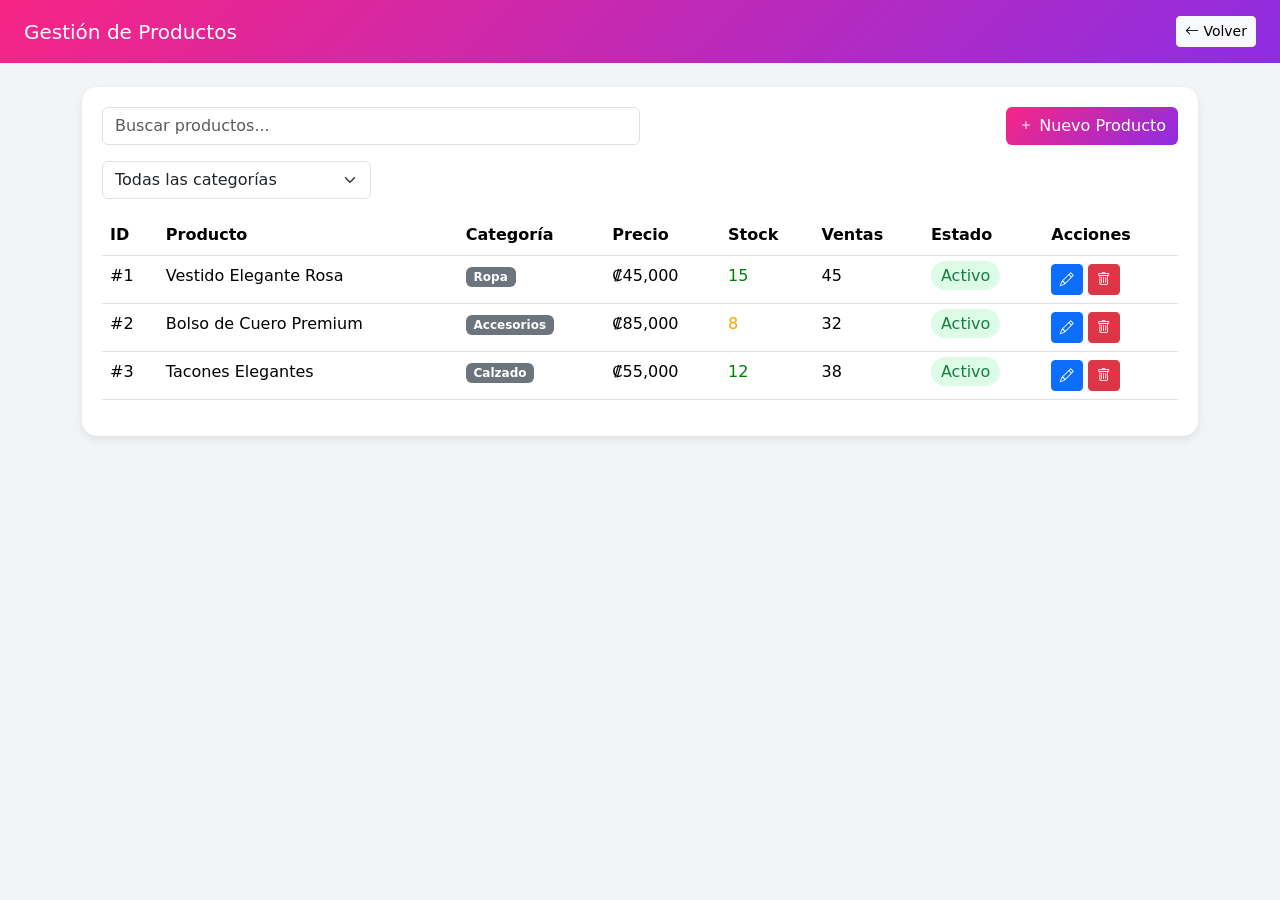
==== admin-productos.html @ f4f49cd1 "Add admin pages and support Se agrega las vistas admin completas y la vista soporte." ====
<!DOCTYPE html>
<html lang="es">
<head>
<meta charset="UTF-8">
<meta name="viewport" content="width=device-width, initial-scale=1.0">
<title>Admin Productos | Bellas Boutique</title>

<link href="https://cdn.jsdelivr.net/npm/bootstrap@5.3.3/dist/css/bootstrap.min.css" rel="stylesheet">
<link rel="stylesheet" href="https://cdn.jsdelivr.net/npm/bootstrap-icons@1.11.3/font/bootstrap-icons.min.css">

<style>
body{
    background:#f3f4f6;
}

/* NAVBAR */
.navbar{
    background: linear-gradient(135deg,#f72585,#8e2de2);
    color:white;
}

/* CARD */
.card-custom{
    background:white;
    border-radius:15px;
    box-shadow:0 4px 10px rgba(0,0,0,0.08);
    padding:20px;
}

/* BOTON */
.btn-gradient{
    background: linear-gradient(135deg,#f72585,#8e2de2);
    color:white;
    border:none;
}

/* BADGES */
.badge-activo{
    background:#dcfce7;
    color:#15803d;
    padding:5px 10px;
    border-radius:20px;
}

.badge-inactivo{
    background:#fee2e2;
    color:#dc2626;
    padding:5px 10px;
    border-radius:20px;
}

/* MODAL */
.modal-custom{
    position:fixed;
    top:0;
    left:0;
    width:100%;
    height:100%;
    background:rgba(0,0,0,0.5);
    display:flex;
    justify-content:center;
    align-items:center;
}

.modal-box{
    background:white;
    padding:25px;
    border-radius:15px;
    width:400px;
}

/* HOVER */
table tbody tr:hover{
    background:#f9fafb;
}
</style>
</head>

<body>

<!-- NAVBAR -->
<nav class="navbar px-4 py-3 d-flex justify-content-between">
    <h5 class="mb-0">Gestión de Productos</h5>
    <a href="admin-dashboard.html" class="btn btn-light btn-sm">
        <i class="bi bi-arrow-left"></i> Volver
    </a>
</nav>

<div class="container py-4">

<div class="card-custom">

<!-- HEADER -->
<div class="d-flex justify-content-between mb-3">
    <input id="search" class="form-control w-50" placeholder="Buscar productos...">
    
    <button class="btn btn-gradient" onclick="abrirModal('add')">
        <i class="bi bi-plus"></i> Nuevo Producto
    </button>
</div>

<div class="mb-3">
    <select id="filtro" class="form-select w-25">
        <option value="all">Todas las categorías</option>
        <option value="Ropa">Ropa</option>
        <option value="Calzado">Calzado</option>
        <option value="Accesorios">Accesorios</option>
    </select>
</div>

<!-- TABLA -->
<div class="table-responsive">
<table class="table">
<thead>
<tr>
<th>ID</th>
<th>Producto</th>
<th>Categoría</th>
<th>Precio</th>
<th>Stock</th>
<th>Ventas</th>
<th>Estado</th>
<th>Acciones</th>
</tr>
</thead>
<tbody id="tablaProductos"></tbody>
</table>
</div>

</div>
</div>

<!-- MODAL -->
<div id="modal" class="modal-custom d-none">
<div class="modal-box">

<h4 id="modalTitle"></h4>

<input id="nombre" class="form-control mb-2" placeholder="Nombre">

<select id="categoria" class="form-control mb-2">
<option>Ropa</option>
<option>Calzado</option>
<option>Accesorios</option>
</select>

<input id="precio" type="number" class="form-control mb-2" placeholder="Precio">

<input id="stock" type="number" class="form-control mb-2" placeholder="Stock">

<select id="estado" class="form-control mb-3">
<option>Activo</option>
<option>Inactivo</option>
</select>

<div class="d-flex gap-2">
<button class="btn btn-secondary w-50" onclick="cerrarModal()">Cancelar</button>
<button class="btn btn-gradient w-50" onclick="guardarProducto()">Guardar</button>
</div>

</div>
</div>

<script>
// BASE DE DATOS
let productos = JSON.parse(localStorage.getItem("productos")) || [
{ id:1, name:"Vestido Elegante Rosa", category:"Ropa", price:45000, stock:15, status:"Activo", sales:45 },
{ id:2, name:"Bolso de Cuero Premium", category:"Accesorios", price:85000, stock:8, status:"Activo", sales:32 },
{ id:3, name:"Tacones Elegantes", category:"Calzado", price:55000, stock:12, status:"Activo", sales:38 }
];

let editando = null;

// INIT
renderTabla();

document.getElementById("search").addEventListener("input", renderTabla);
document.getElementById("filtro").addEventListener("change", renderTabla);

// RENDER
function renderTabla(){

let search = document.getElementById("search").value.toLowerCase();
let filtro = document.getElementById("filtro").value;

let data = productos.filter(p=>{
return p.name.toLowerCase().includes(search) &&
(filtro==="all" || p.category===filtro);
});

document.getElementById("tablaProductos").innerHTML = data.map(p=>`
<tr>
<td>#${p.id}</td>
<td>${p.name}</td>
<td><span class="badge bg-secondary">${p.category}</span></td>
<td>₡${p.price.toLocaleString()}</td>
<td style="color:${p.stock===0?'red':p.stock<10?'orange':'green'}">${p.stock}</td>
<td>${p.sales}</td>
<td>
<span class="${p.status==='Activo'?'badge-activo':'badge-inactivo'}">
${p.status}
</span>
</td>
<td>
<button class="btn btn-sm btn-primary" onclick="editar(${p.id})">
<i class="bi bi-pencil"></i>
</button>

<button class="btn btn-sm btn-danger" onclick="eliminar(${p.id})">
<i class="bi bi-trash"></i>
</button>
</td>
</tr>
`).join("");
}

// MODAL
function abrirModal(modo,id=null){

document.getElementById("modal").classList.remove("d-none");

if(modo==="add"){
editando=null;
document.getElementById("modalTitle").innerText="Nuevo Producto";
limpiarForm();
}else{
editando=id;
let p = productos.find(x=>x.id===id);

document.getElementById("modalTitle").innerText="Editar Producto";
document.getElementById("nombre").value=p.name;
document.getElementById("categoria").value=p.category;
document.getElementById("precio").value=p.price;
document.getElementById("stock").value=p.stock;
document.getElementById("estado").value=p.status;
}
}

function cerrarModal(){
document.getElementById("modal").classList.add("d-none");
}

// GUARDAR
function guardarProducto(){

let p = {
id: editando ?? (productos.length?Math.max(...productos.map(x=>x.id))+1:1),
name: document.getElementById("nombre").value,
category: document.getElementById("categoria").value,
price: Number(document.getElementById("precio").value),
stock: Number(document.getElementById("stock").value),
status: document.getElementById("estado").value,
sales: 0
};

if(editando){
productos = productos.map(x=>x.id===editando ? {...x,...p} : x);
}else{
productos.push(p);
}

localStorage.setItem("productos", JSON.stringify(productos));

cerrarModal();
renderTabla();
}

// EDITAR
function editar(id){
abrirModal("edit",id);
}

// ELIMINAR
function eliminar(id){
if(confirm("¿Eliminar producto?")){
productos = productos.filter(p=>p.id!==id);
localStorage.setItem("productos", JSON.stringify(productos));
renderTabla();
}
}

// LIMPIAR
function limpiarForm(){
document.getElementById("nombre").value="";
document.getElementById("precio").value="";
document.getElementById("stock").value="";
}
</script>

</body>
</html>
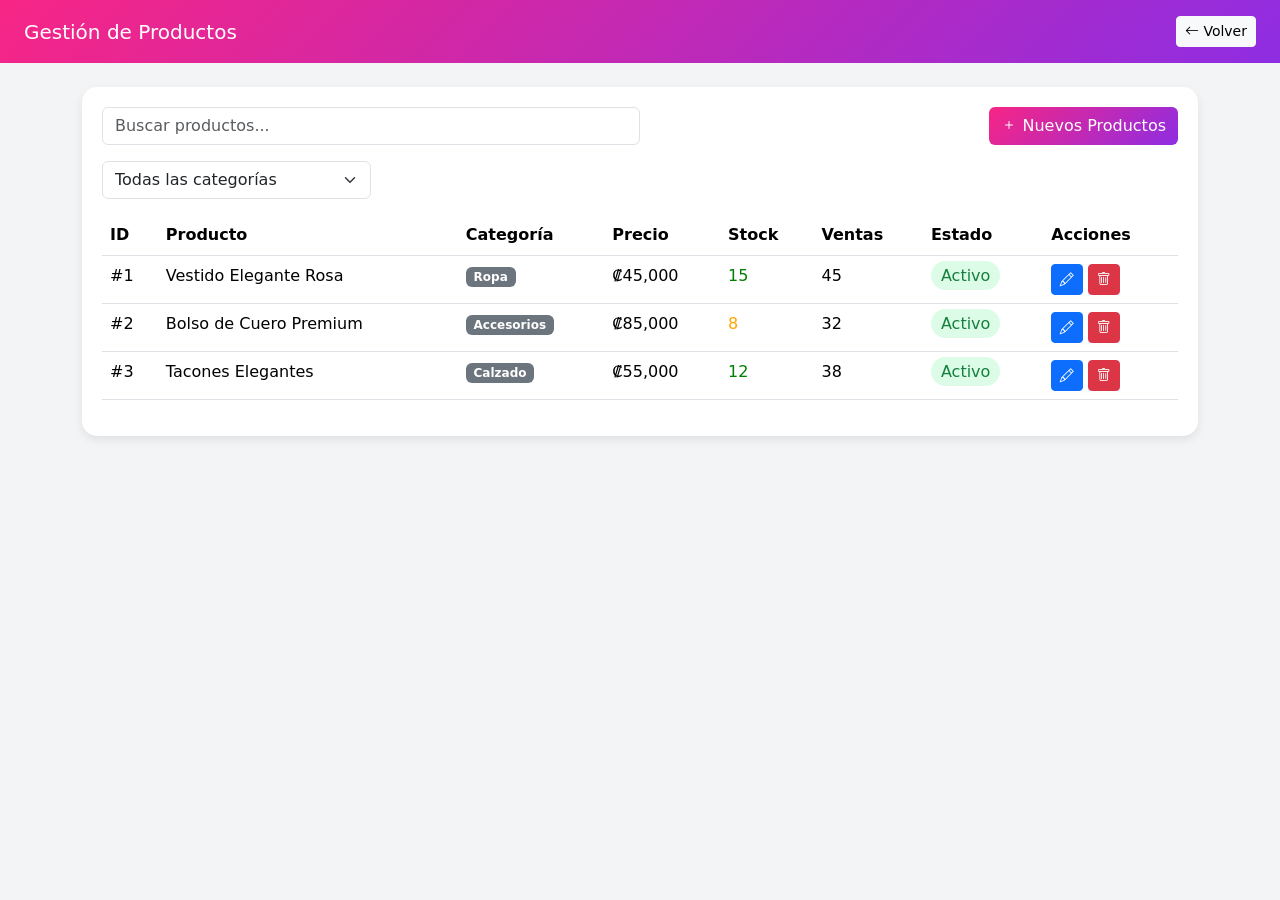
==== commit ccd58e3c: "Vistas Admin" ====
--- a/admin-productos.html
+++ b/admin-productos.html
@@ -95,7 +95,7 @@
     <input id="search" class="form-control w-50" placeholder="Buscar productos...">
     
     <button class="btn btn-gradient" onclick="abrirModal('add')">
-        <i class="bi bi-plus"></i> Nuevo Producto
+        <i class="bi bi-plus"></i> Nuevos Productos
     </button>
 </div>
 
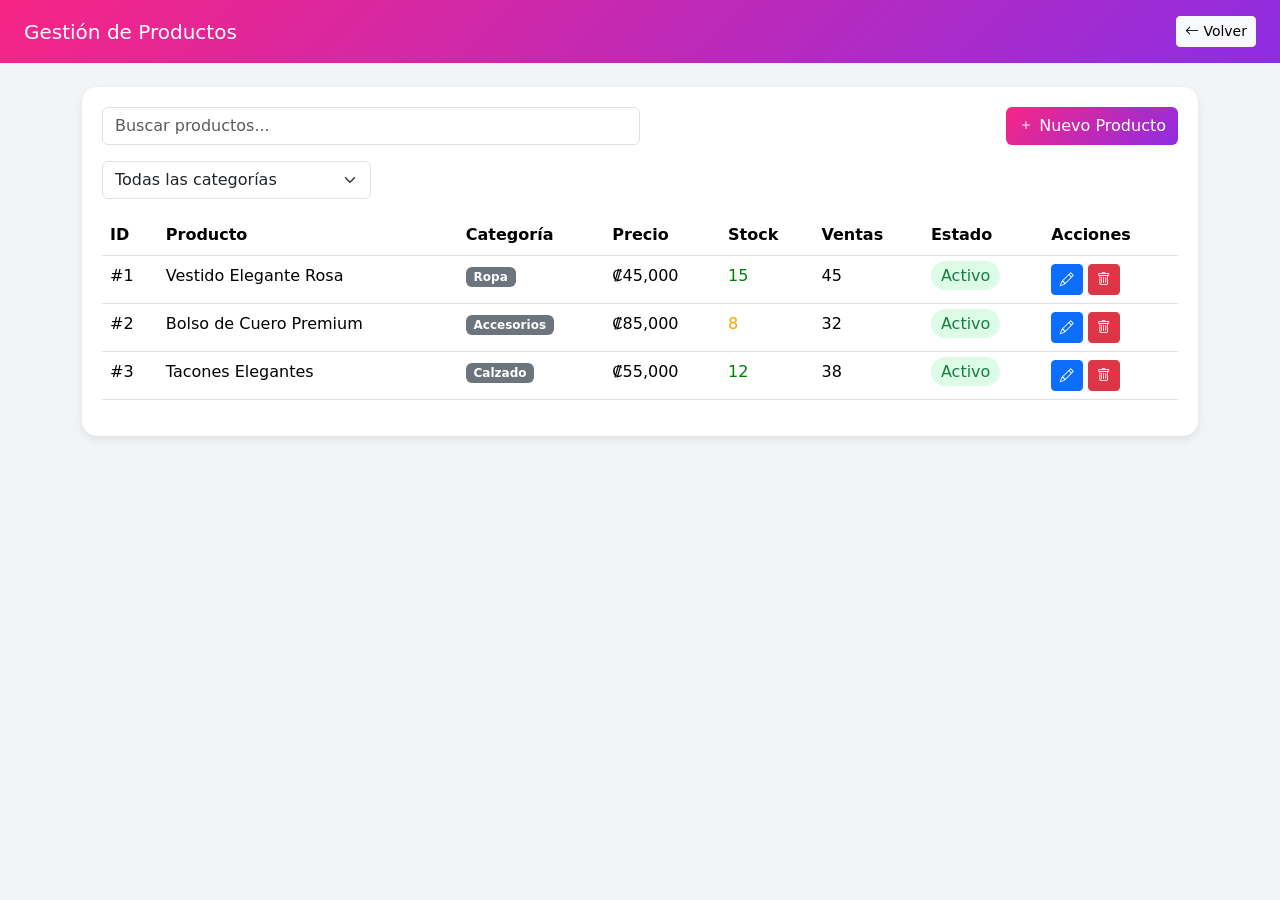
==== commit 3453d0b7: "Se agrega las vistas Admin" ====
--- a/admin-productos.html
+++ b/admin-productos.html
@@ -95,7 +95,7 @@
     <input id="search" class="form-control w-50" placeholder="Buscar productos...">
     
     <button class="btn btn-gradient" onclick="abrirModal('add')">
-        <i class="bi bi-plus"></i> Nuevos Productos
+        <i class="bi bi-plus"></i> Nuevo Producto
     </button>
 </div>
 
